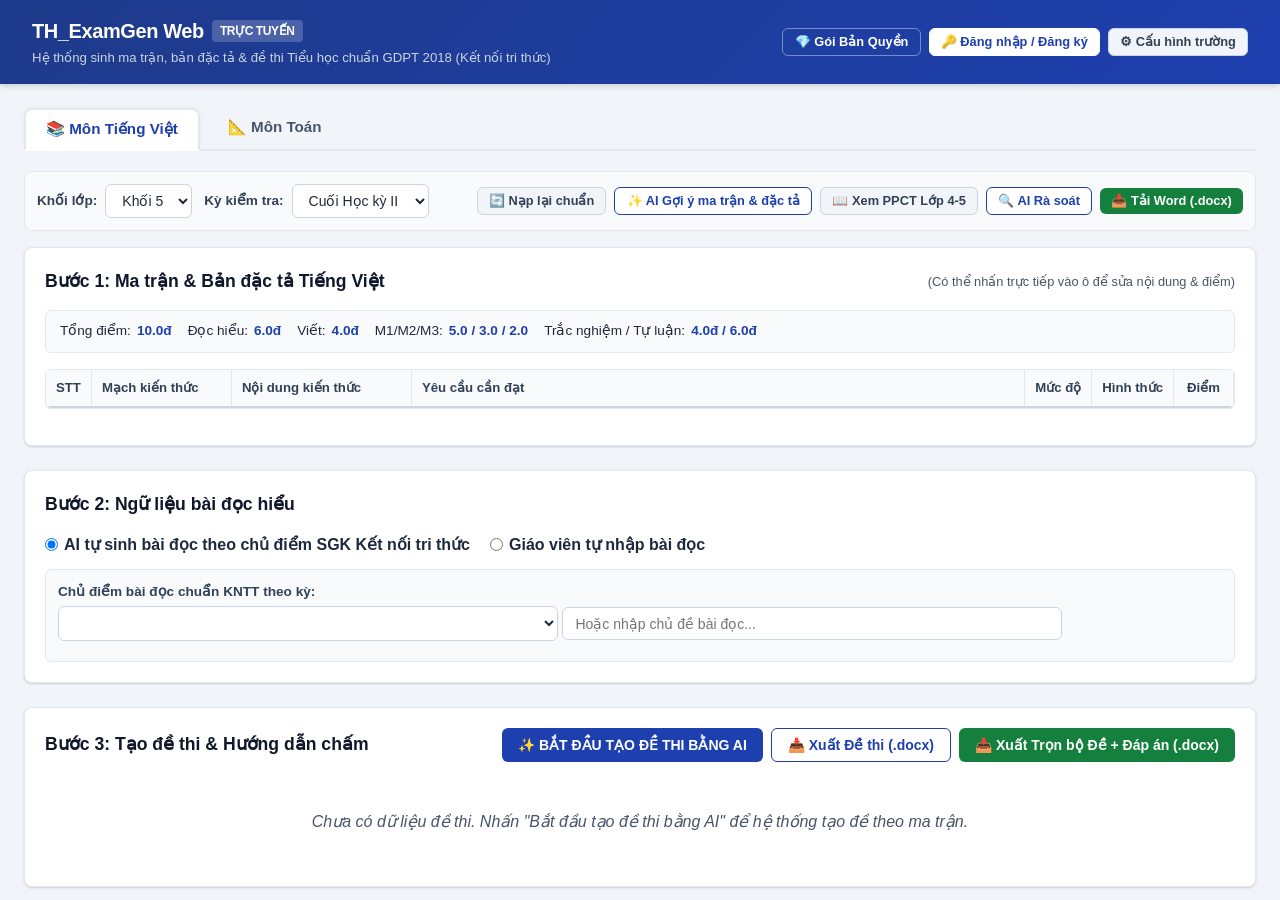
==== src/TH_ExamGen.WebAPI/wwwroot/index.html @ 0f5991da "fix: Close ppctModal tag to fix authModal display and add Gemini model fallback" ====
<!DOCTYPE html>
<html lang="vi">
<head>
    <meta charset="UTF-8">
    <meta name="viewport" content="width=device-width, initial-scale=1.0">
    <title>TH_ExamGen Web - Hệ Thống Soạn Ma Trận & Đề Thi Tiểu Học GDPT 2018</title>
    <link rel="stylesheet" href="style.css?v=2.3">
</head>
<body>

    <!-- Header -->
    <header class="app-header">
        <div class="header-inner">
            <div class="logo-area">
                <h1>
                    <span>TH_ExamGen Web</span>
                    <span class="logo-badge">Trực Tuyến</span>
                </h1>
                <div class="subtitle">Hệ thống sinh ma trận, bản đặc tả & đề thi Tiểu học chuẩn GDPT 2018 (Kết nối tri thức)</div>
            </div>
            <div class="header-actions" id="userHeaderActions">
                <!-- Trạng thái Chưa đăng nhập -->
                <div id="guestUserSection" style="display: flex; gap: 8px; align-items: center;">
                    <button class="btn btn-outline-light btn-sm" onclick="openPricingModal()">💎 Gói Bản Quyền</button>
                    <button class="btn btn-primary-light btn-sm" onclick="openAuthModal('login')" style="font-weight: 600;">🔑 Đăng nhập / Đăng ký</button>
                    <button class="btn btn-secondary btn-sm" onclick="openSettingsModal()">⚙ Cấu hình trường</button>
                </div>
                <!-- Trạng thái Đã đăng nhập -->
                <div id="loggedInUserSection" style="display: none; gap: 8px; align-items: center;">
                    <div class="user-quota-badge" onclick="openPricingModal()" title="Nhấn để xem chi tiết hạn mức / nạp thêm" style="cursor: pointer; background: rgba(255,255,255,0.18); border: 1px solid rgba(255,255,255,0.35); border-radius: 6px; padding: 4px 10px; font-size: 0.8rem; color: #fff; display: flex; align-items: center; gap: 6px;">
                        <span id="headerUserPhone" style="font-weight: 600;">09...</span>
                        <span id="headerUserTier" class="badge" style="background: #f59e0b; color: #fff; font-size: 0.7rem; padding: 1px 6px; border-radius: 4px;">Gói Thử</span>
                        <span>Còn: <strong id="headerUserQuota" style="color: #67e8f9;">3 đề</strong></span>
                        <span style="opacity: 0.85;">(Hôm nay: <strong id="headerUserDaily">0/5</strong>)</span>
                    </div>
                    <button class="btn btn-outline-light btn-sm" onclick="openMyExamsModal()" title="Xem lại các đề đã sinh mà không tốn lượt">📂 Kho đề của tôi</button>
                    <button class="btn btn-success btn-sm" onclick="openPricingModal()" title="Nâng cấp gói bản quyền hoặc nạp mã">💎 Nạp Key</button>
                    <button class="btn btn-secondary btn-sm" onclick="openSettingsModal()" title="Cấu hình tên trường hiển thị trên đề thi">⚙ Trường</button>
                    <button class="btn btn-secondary btn-sm" onclick="logoutUser()" title="Đăng xuất tài khoản">🚪</button>
                </div>
            </div>
        </div>
    </header>

    <!-- Main App Container -->
    <main class="main-container">
        
        <!-- Tab Navigation -->
        <nav class="tab-nav">
            <button class="tab-btn active" id="tabVietBtn" onclick="switchTab('viet')">
                📚 Môn Tiếng Việt
            </button>
            <button class="tab-btn" id="tabMathBtn" onclick="switchTab('math')">
                📐 Môn Toán
            </button>
        </nav>

        <!-- ================= TAB TIẾNG VIỆT ================= -->
        <div id="tabViet" class="tab-content">
            <!-- Filter Bar -->
            <div class="filter-bar">
                <div class="form-group">
                    <label>Khối lớp:</label>
                    <select id="vietGradeSelect" onchange="loadVietCurriculum()">
                        <option value="4">Khối 4</option>
                        <option value="5" selected>Khối 5</option>
                    </select>
                </div>
                <div class="form-group">
                    <label>Kỳ kiểm tra:</label>
                    <select id="vietPeriodSelect" onchange="loadVietCurriculum()">
                        <option value="Giữa Học kỳ I">Giữa Học kỳ I</option>
                        <option value="Cuối Học kỳ I">Cuối Học kỳ I</option>
                        <option value="Giữa Học kỳ II">Giữa Học kỳ II</option>
                        <option value="Cuối Học kỳ II" selected>Cuối Học kỳ II</option>
                    </select>
                </div>
                <div class="form-group" style="margin-left: auto;">
                    <button class="btn btn-secondary btn-sm" onclick="loadVietCurriculum()">🔄 Nạp lại chuẩn</button>
                    <button class="btn btn-outline btn-sm" onclick="openSuggestModal('viet')">✨ AI Gợi ý ma trận &amp; đặc tả</button>
                    <button class="btn btn-secondary btn-sm" onclick="openPpctModal('viet')">📖 Xem PPCT Lớp 4-5</button>
                    <button class="btn btn-outline btn-sm" onclick="auditVietMatrix()">🔍 AI Rà soát</button>
                    <button class="btn btn-success btn-sm" onclick="exportVietMatrix()">📥 Tải Word (.docx)</button>
                </div>
            </div>

            <!-- Bước 1: Ma trận & Đặc tả -->
            <div class="card">
                <div class="card-title">
                    <span>Bước 1: Ma trận & Bản đặc tả Tiếng Việt</span>
                    <span style="font-size: 0.8rem; font-weight: normal; color: var(--gray-600);">(Có thể nhấn trực tiếp vào ô để sửa nội dung & điểm)</span>
                </div>

                <!-- Thống kê điểm số -->
                <div class="summary-bar" id="vietSummaryBar">
                    <div class="summary-item">Tổng điểm: <strong id="vTotalPoints">10.0đ</strong></div>
                    <div class="summary-item">Đọc hiểu: <strong id="vReadingPoints">6.0đ</strong></div>
                    <div class="summary-item">Viết: <strong id="vWritingPoints">4.0đ</strong></div>
                    <div class="summary-item">M1/M2/M3: <strong id="vLevelsRatio">5.0 / 3.0 / 2.0</strong></div>
                    <div class="summary-item">Trắc nghiệm / Tự luận: <strong id="vTypeRatio">4.0đ / 6.0đ</strong></div>
                </div>

                <!-- Bảng ma trận -->
                <div class="table-responsive">
                    <table class="matrix-table" id="vietMatrixTable">
                        <thead>
                            <tr>
                                <th style="width: 40px; text-align: center;">STT</th>
                                <th style="width: 140px;">Mạch kiến thức</th>
                                <th style="width: 180px;">Nội dung kiến thức</th>
                                <th>Yêu cầu cần đạt</th>
                                <th style="width: 60px; text-align: center;">Mức độ</th>
                                <th style="width: 60px; text-align: center;">Hình thức</th>
                                <th style="width: 60px; text-align: center;">Điểm</th>
                            </tr>
                        </thead>
                        <tbody id="vietMatrixBody">
                            <!-- Rows rendered via JS -->
                        </tbody>
                    </table>
                </div>
            </div>

            <!-- Bước 2: Ngữ liệu bài đọc -->
            <div class="card">
                <div class="card-title">Bước 2: Ngữ liệu bài đọc hiểu</div>
                <div style="display: flex; gap: 20px; margin-bottom: 12px;">
                    <label style="display: flex; align-items: center; gap: 6px; cursor: pointer;">
                        <input type="radio" name="vietPassageMode" value="ai" checked onchange="toggleVietPassageMode()">
                        <strong>AI tự sinh bài đọc theo chủ điểm SGK Kết nối tri thức</strong>
                    </label>
                    <label style="display: flex; align-items: center; gap: 6px; cursor: pointer;">
                        <input type="radio" name="vietPassageMode" value="custom" onchange="toggleVietPassageMode()">
                        <strong>Giáo viên tự nhập bài đọc</strong>
                    </label>
                </div>

                <!-- AI Theme Mode -->
                <div id="vietAiThemePnl" style="background: var(--gray-50); padding: 12px; border-radius: 6px; border: 1px solid var(--gray-200);">
                    <div class="field" style="margin-bottom: 0;">
                        <label>Chủ điểm bài đọc chuẩn KNTT theo kỳ:</label>
                        <select id="vietThemeSelect" onchange="onVietThemeSelected()" style="max-width: 500px; margin-bottom: 8px;"></select>
                        <input type="text" id="vietThemeCustomInput" placeholder="Hoặc nhập chủ đề bài đọc..." style="width: 100%; max-width: 500px;">
                    </div>
                </div>

                <!-- Custom Passage Mode -->
                <div id="vietCustomPassagePnl" style="display: none; background: var(--gray-50); padding: 12px; border-radius: 6px; border: 1px solid var(--gray-200);">
                    <div style="display: grid; grid-template-columns: 2fr 1fr 1fr; gap: 10px; margin-bottom: 10px;">
                        <div>
                            <label style="font-size: 0.85rem; font-weight: 600;">Tiêu đề bài đọc:</label>
                            <input type="text" id="customPassageTitle" placeholder="Ví dụ: Cây bàng quê hương">
                        </div>
                        <div>
                            <label style="font-size: 0.85rem; font-weight: 600;">Tác giả:</label>
                            <input type="text" id="customPassageAuthor" placeholder="Ví dụ: Theo Nguyễn Nhật Ánh">
                        </div>
                        <div>
                            <label style="font-size: 0.85rem; font-weight: 600;">Nguồn trích:</label>
                            <input type="text" id="customPassageSource" placeholder="Nguồn báo / sách...">
                        </div>
                    </div>
                    <div>
                        <label style="font-size: 0.85rem; font-weight: 600;">Nội dung bài đọc:</label>
                        <textarea id="customPassageContent" rows="6" placeholder="Dán nội dung đoạn văn bài đọc vào đây..."></textarea>
                    </div>
                </div>
            </div>

            <!-- Bước 3: Tạo đề thi & Xem trước -->
            <div class="card">
                <div class="card-title">
                    <span>Bước 3: Tạo đề thi & Hướng dẫn chấm</span>
                    <div class="btn-group">
                        <button class="btn btn-primary" onclick="generateVietExam()">✨ BẮT ĐẦU TẠO ĐỀ THI BẰNG AI</button>
                        <button class="btn btn-outline" id="btnExportVietExam" disabled onclick="exportVietExamOnly()">📥 Xuất Đề thi (.docx)</button>
                        <button class="btn btn-success" id="btnExportVietFull" disabled onclick="exportVietFullPackage()">📥 Xuất Trọn bộ Đề + Đáp án (.docx)</button>
                    </div>
                </div>

                <div id="vietPreviewArea">
                    <p style="color: var(--gray-600); font-style: italic; text-align: center; padding: 2rem;">Chưa có dữ liệu đề thi. Nhấn "Bắt đầu tạo đề thi bằng AI" để hệ thống tạo đề theo ma trận.</p>
                </div>
            </div>
        </div>

        <!-- ================= TAB TOÁN ================= -->
        <div id="tabMath" class="tab-content" style="display: none;">
            <!-- Filter Bar -->
            <div class="filter-bar">
                <div class="form-group">
                    <label>Khối lớp:</label>
                    <select id="mathGradeSelect" onchange="loadMathCurriculum()">
                        <option value="4">Khối 4</option>
                        <option value="5" selected>Khối 5</option>
                    </select>
                </div>
                <div class="form-group">
                    <label>Kỳ kiểm tra:</label>
                    <select id="mathPeriodSelect" onchange="loadMathCurriculum()">
                        <option value="Giữa Học kỳ I">Giữa Học kỳ I</option>
                        <option value="Cuối Học kỳ I">Cuối Học kỳ I</option>
                        <option value="Giữa Học kỳ II">Giữa Học kỳ II</option>
                        <option value="Cuối Học kỳ II" selected>Cuối Học kỳ II</option>
                    </select>
                </div>
                <div class="form-group" style="margin-left: auto;">
                    <button class="btn btn-secondary btn-sm" onclick="loadMathCurriculum()">🔄 Nạp lại chuẩn</button>
                    <button class="btn btn-outline btn-sm" onclick="openSuggestModal('math')">✨ AI Gợi ý ma trận &amp; đặc tả</button>
                    <button class="btn btn-secondary btn-sm" onclick="openPpctModal('math')">📖 Xem PPCT Lớp 4-5</button>
                    <button class="btn btn-outline btn-sm" onclick="auditMathMatrix()">🔍 AI Rà soát</button>
                    <button class="btn btn-success btn-sm" onclick="exportMathMatrix()">📥 Tải Word (.docx)</button>
                </div>
            </div>

            <!-- Bước 1: Ma trận Toán -->
            <div class="card">
                <div class="card-title">
                    <span>Bước 1: Ma trận & Bản đặc tả môn Toán</span>
                    <span style="font-size: 0.8rem; font-weight: normal; color: var(--gray-600);">(Có thể sửa trực tiếp trên bảng)</span>
                </div>

                <div class="summary-bar" id="mathSummaryBar">
                    <div class="summary-item">Tổng điểm: <strong id="mTotalPoints">10.0đ</strong></div>
                    <div class="summary-item">M1/M2/M3: <strong id="mLevelsRatio">5.0 / 3.0 / 2.0</strong></div>
                    <div class="summary-item">Trắc nghiệm / Tự luận: <strong id="mTypeRatio">6.0đ / 4.0đ</strong></div>
                </div>

                <div class="table-responsive">
                    <table class="matrix-table" id="mathMatrixTable">
                        <thead>
                            <tr>
                                <th style="width: 40px; text-align: center;">STT</th>
                                <th style="width: 150px;">Chủ đề</th>
                                <th style="width: 200px;">Nội dung kiến thức</th>
                                <th>Yêu cầu cần đạt</th>
                                <th style="width: 60px; text-align: center;">Mức độ</th>
                                <th style="width: 60px; text-align: center;">Hình thức</th>
                                <th style="width: 60px; text-align: center;">Điểm</th>
                                <th style="width: 70px; text-align: center;">Hình vẽ</th>
                            </tr>
                        </thead>
                        <tbody id="mathMatrixBody">
                            <!-- Rows rendered via JS -->
                        </tbody>
                    </table>
                </div>
            </div>

            <!-- Bước 2 & 3: Tạo đề thi Toán -->
            <div class="card">
                <div class="card-title">
                    <span>Bước 2 & 3: Tạo đề thi môn Toán & Hướng dẫn chấm</span>
                    <div class="btn-group">
                        <button class="btn btn-primary" onclick="generateMathExam()">✨ BẮT ĐẦU TẠO ĐỀ THI TOÁN BẰNG AI</button>
                        <button class="btn btn-outline" id="btnExportMathExam" disabled onclick="exportMathExamOnly()">📥 Xuất Đề thi (.docx)</button>
                        <button class="btn btn-success" id="btnExportMathFull" disabled onclick="exportMathFullPackage()">📥 Xuất Trọn bộ Đề + Đáp án (.docx)</button>
                    </div>
                </div>

                <div id="mathPreviewArea">
                    <p style="color: var(--gray-600); font-style: italic; text-align: center; padding: 2rem;">Chưa có dữ liệu đề thi. Nhấn "Bắt đầu tạo đề thi Toán bằng AI" để tạo câu hỏi và đáp án chi tiết.</p>
                </div>
            </div>
        </div>

    </main>

    <!-- Modal Cấu hình -->
    <div class="modal" id="settingsModal">
        <div class="modal-content">
            <div class="modal-header">
                <h3 style="font-size: 1.15rem; font-weight: 700;">Cấu hình hệ thống & Khóa AI</h3>
                <button class="modal-close" onclick="closeSettingsModal()">&times;</button>
            </div>
            <div>
                <div class="field">
                    <label>Ủy ban Nhân dân / Phòng GD&ĐT:</label>
                    <input type="text" id="cfgUbnd" placeholder="ỦY BAN NHÂN DÂN XÃ MƯỜNG LA">
                </div>
                <div class="field">
                    <label>Tên trường:</label>
                    <input type="text" id="cfgTruong" placeholder="TRƯỜNG TIỂU HỌC ÍT ONG">
                </div>
                <div class="field">
                    <label>Năm học:</label>
                    <input type="text" id="cfgNamHoc" placeholder="2025 - 2026">
                </div>
                <div class="field">
                    <label>Nhà cung cấp AI:</label>
                    <select id="cfgAiProvider">
                        <option value="Gemini">Google Gemini</option>
                        <option value="DeepSeek">DeepSeek AI</option>
                    </select>
                </div>
                <div class="field" id="cfgGeminiModelField">
                    <label>Phiên bản Model Gemini:</label>
                    <select id="cfgGeminiModel">
                        <option value="gemini-2.5-flash" selected>gemini-2.5-flash (Google AI Mới nhất - Cực nhanh &amp; chính xác)</option>
                        <option value="gemini-1.5-flash">gemini-1.5-flash (Chuẩn ổn định cao)</option>
                        <option value="gemini-1.5-pro">gemini-1.5-pro</option>
                    </select>
                </div>
                <div class="field">
                    <label>Gemini API Key:</label>
                    <input type="password" id="cfgGeminiKey" placeholder="Để trống nếu máy chủ Render đã cấu hình">
                    <div class="field-hint">Khóa API sẽ được dùng để gọi AI sinh ma trận và đề thi.</div>
                </div>
                <div class="field">
                    <label>DeepSeek API Key (Tùy chọn):</label>
                    <input type="password" id="cfgDeepSeekKey" placeholder="sk-...">
                </div>
                <div style="text-align: right; margin-top: 1.5rem; display: flex; justify-content: flex-end; gap: 8px;">
                    <button class="btn btn-secondary" onclick="closeSettingsModal()">Hủy</button>
                    <button class="btn btn-primary" onclick="saveSettings()">Lưu Cấu Hình</button>
                </div>
            </div>
        </div>
    </div>

    <!-- Modal Gợi ý Ma trận & Bản đặc tả theo PPCT -->
    <div class="modal" id="suggestModal">
        <div class="modal-content" style="max-width: 780px;">
            <div class="modal-header">
                <h3 id="suggestModalTitle" style="font-size: 1.15rem; font-weight: 700;">AI Gợi ý Ma trận &amp; Bản đặc tả</h3>
                <button class="modal-close" onclick="closeSuggestModal()">&times;</button>
            </div>
            <div>
                <div style="background: #eff6ff; border: 1px solid #bfdbfe; padding: 10px 12px; border-radius: 6px; margin-bottom: 14px; font-size: 0.85rem; color: #1e40af;">
                    💡 Hệ thống tự động đối chiếu với <strong>Phân phối chương trình (PPCT) Chuẩn GDPT 2018 (SGK Kết nối tri thức)</strong>. AI sẽ chỉ lập ma trận và bản đặc tả bám sát đúng khối lớp và kỳ kiểm tra hiện tại.
                </div>

                <div style="margin-bottom: 12px; display: flex; flex-direction: column; gap: 8px;">
                    <label style="display: flex; align-items: center; gap: 8px; cursor: pointer; padding: 6px 10px; border-radius: 6px; background: #f8fafc; border: 1px solid #e2e8f0;">
                        <input type="radio" name="suggestMode" id="suggestMode1" value="mode1" checked onchange="onSuggestModeChange()">
                        <div>
                            <strong style="color: #0f172a;">Cách 1: Tích chọn chủ đề từ SGK Kết nối tri thức (Khuyên dùng)</strong>
                            <div style="font-size: 0.78rem; color: #64748b;">Thầy/cô chủ động tích chọn các bài học / chủ điểm trọng tâm từ danh mục PPCT đã học.</div>
                        </div>
                    </label>
                    <label style="display: flex; align-items: center; gap: 8px; cursor: pointer; padding: 6px 10px; border-radius: 6px; background: #f8fafc; border: 1px solid #e2e8f0;">
                        <input type="radio" name="suggestMode" id="suggestMode2" value="mode2" onchange="onSuggestModeChange()">
                        <div>
                            <strong style="color: #0f172a;">Cách 2: Để AI tự chọn chủ đề theo SGK Kết nối tri thức</strong>
                            <div style="font-size: 0.78rem; color: #64748b;">AI tự phân bổ đều các mạch kiến thức bám sát PPCT của kỳ mà không cần tích chọn thủ công.</div>
                        </div>
                    </label>
                    <label style="display: flex; align-items: center; gap: 8px; cursor: pointer; padding: 6px 10px; border-radius: 6px; background: #f8fafc; border: 1px solid #e2e8f0;">
                        <input type="radio" name="suggestMode" id="suggestMode3" value="mode3" onchange="onSuggestModeChange()">
                        <div>
                            <strong style="color: #0f172a;">Cách 3: Thầy/cô tự nhập định hướng kiểm tra / yêu cầu riêng</strong>
                            <div style="font-size: 0.78rem; color: #64748b;">Tự do nhập yêu cầu chi tiết (ví dụ: ưu tiên bài học, dạng toán, ngữ liệu đọc hiểu theo ý muốn).</div>
                        </div>
                    </label>
                </div>

                <!-- Panel Cách 1: Tích chọn chủ đề -->
                <div id="suggestContainerMode1" style="border: 1px solid var(--gray-300); border-radius: 6px; padding: 10px; margin-bottom: 12px; background: #fafafa;">
                    <div style="display: flex; align-items: center; justify-content: space-between; margin-bottom: 8px; flex-wrap: wrap; gap: 6px;">
                        <div style="display: flex; gap: 6px;">
                            <button type="button" class="btn btn-secondary btn-sm" onclick="selectAllSuggestTopics()">✓ Chọn tất cả</button>
                            <button type="button" class="btn btn-secondary btn-sm" onclick="deselectAllSuggestTopics()">✖ Bỏ chọn</button>
                            <button type="button" class="btn btn-secondary btn-sm" onclick="defaultSuggestTopics()">⚡ Mặc định</button>
                        </div>
                        <span id="suggestTopicCounter" style="font-size: 0.825rem; font-weight: 600; color: #0e7490;">Đang nạp dữ liệu...</span>
                    </div>
                    <div id="suggestTopicsList" style="max-height: 240px; overflow-y: auto; padding-right: 4px;"></div>
                </div>

                <!-- Panel Cách 2: AI tự động -->
                <div id="suggestContainerMode2" style="display: none; background: #f0fdf4; border: 1px solid #bbf7d0; border-radius: 6px; padding: 12px; margin-bottom: 12px; font-size: 0.85rem; color: #166534;">
                    <span id="suggestAutoDesc"></span>
                </div>

                <!-- Panel Cách 3: Nhập yêu cầu riêng -->
                <div id="suggestContainerMode3" style="display: none; margin-bottom: 12px;">
                    <label style="font-size: 0.85rem; font-weight: 600; display: block; margin-bottom: 4px;">Định hướng kiểm tra / Yêu cầu riêng của thầy/cô:</label>
                    <textarea id="suggestCustomTextarea" rows="4" style="width: 100%; border: 1px solid var(--gray-300); border-radius: 6px; padding: 8px; font-size: 0.85rem;" placeholder="Nhập định hướng kiểm tra..."></textarea>
                    <div style="font-size: 0.78rem; color: var(--gray-600); margin-top: 4px;">
                        💡 Lưu ý: AI sẽ kiểm tra tính hợp lệ về phân phối chương trình của khối lớp và kỳ kiểm tra hiện tại.
                    </div>
                </div>

                <div style="text-align: right; margin-top: 1.5rem; display: flex; justify-content: flex-end; gap: 8px;">
                    <button class="btn btn-secondary" onclick="closeSuggestModal()">Hủy</button>
                    <button class="btn btn-primary" onclick="submitSuggestMatrix()">✨ Bắt Đầu Lập Ma Trận &amp; Bản Đặc Tả</button>
                </div>
            </div>
        </div>
    </div>

    <!-- Modal Xem Phân phối chương trình (PPCT) -->
    <div class="modal" id="ppctModal">
        <div class="modal-content" style="max-width: 900px;">
            <div class="modal-header">
                <h3 id="ppctModalTitle" style="font-size: 1.15rem; font-weight: 700;">Phân phối chương trình (PPCT) GDPT 2018</h3>
                <button class="modal-close" onclick="closePpctModal()">&times;</button>
            </div>
            <div>
                <div style="margin-bottom: 10px; font-size: 0.85rem; color: var(--gray-600);">
                    Danh mục bài học và yêu cầu cần đạt theo từng tuần (SGK Kết nối tri thức với cuộc sống).
                </div>
                <div class="table-responsive" style="max-height: 450px; overflow-y: auto;">
                    <table class="matrix-table" id="ppctTable">
                        <thead>
                            <tr>
                                <th style="width: 70px; text-align: center;">Tuần</th>
                                <th style="width: 140px;">Mạch kiến thức</th>
                                <th style="width: 180px;">Tên bài học / Chủ đề</th>
                                <th>Nội dung &amp; Yêu cầu cần đạt</th>
                            </tr>
                        </thead>
                        <tbody id="ppctTableBody"></tbody>
                    </table>
                </div>
                <div style="text-align: right; margin-top: 1rem;">
                    <button class="btn btn-secondary" onclick="closePpctModal()">Đóng</button>
                </div>
            </div>
        </div>
    </div>

    <!-- ================= MODAL TÀI KHOẢN GIÁO VIÊN ================= -->
    <div class="modal" id="authModal">
        <div class="modal-content" style="max-width: 440px;">
            <div class="modal-header">
                <h3 style="font-size: 1.15rem; font-weight: 700;">Tài Khoản Giáo Viên</h3>
                <button class="modal-close" onclick="closeAuthModal()">&times;</button>
            </div>
            
            <div class="auth-nav">
                <button class="auth-nav-btn active" id="authTabLoginBtn" onclick="switchAuthTab('login')">🔑 Đăng Nhập</button>
                <button class="auth-nav-btn" id="authTabRegBtn" onclick="switchAuthTab('register')">🎉 Đăng Ký (Nhận 3 Đề)</button>
            </div>

            <!-- Form Đăng Nhập -->
            <div id="authLoginForm">
                <div class="field">
                    <label>Số điện thoại:</label>
                    <input type="tel" id="loginPhone" placeholder="Ví dụ: 0912345678" style="padding: 8px 10px; border: 1px solid var(--gray-300); border-radius: 6px;">
                </div>
                <div class="field">
                    <label>Mật khẩu:</label>
                    <input type="password" id="loginPassword" placeholder="Nhập mật khẩu" style="padding: 8px 10px; border: 1px solid var(--gray-300); border-radius: 6px;">
                </div>
                <div style="margin-top: 1rem;">
                    <button class="btn btn-primary" style="width: 100%; justify-content: center; padding: 10px;" onclick="submitLogin()">🔑 Đăng Nhập Ngay</button>
                </div>
                <div style="text-align: center; margin-top: 12px; font-size: 0.85rem; color: var(--gray-600);">
                    Chưa có tài khoản? <a href="javascript:void(0)" onclick="switchAuthTab('register')" style="color: var(--primary); font-weight: 600;">Đăng ký nhận 3 đề miễn phí</a>
                </div>
            </div>

            <!-- Form Đăng Ký -->
            <div id="authRegisterForm" style="display: none;">
                <div class="field">
                    <label>Họ và tên thầy/cô:</label>
                    <input type="text" id="regFullName" placeholder="Ví dụ: Thầy/Cô Nguyễn Văn A" style="padding: 8px 10px; border: 1px solid var(--gray-300); border-radius: 6px;">
                </div>
                <div class="field">
                    <label>Trường Tiểu học công tác:</label>
                    <input type="text" id="regSchool" placeholder="Ví dụ: TH Chu Văn An" style="padding: 8px 10px; border: 1px solid var(--gray-300); border-radius: 6px;">
                </div>
                <div class="field">
                    <label>Số điện thoại (dùng đăng nhập):</label>
                    <input type="tel" id="regPhone" placeholder="Ví dụ: 0912345678" style="padding: 8px 10px; border: 1px solid var(--gray-300); border-radius: 6px;">
                </div>
                <div class="field">
                    <label>Mật khẩu (từ 6 ký tự):</label>
                    <input type="password" id="regPassword" placeholder="Tạo mật khẩu" style="padding: 8px 10px; border: 1px solid var(--gray-300); border-radius: 6px;">
                </div>
                <div style="background: #f0fdf4; border: 1px solid #bbf7d0; border-radius: 6px; padding: 8px 10px; font-size: 0.8rem; color: #166534; margin-bottom: 12px;">
                    🎁 <strong>Ưu đãi:</strong> Đăng ký nhận ngay 3 đề thi trọn bộ miễn phí. Mỗi thiết bị áp dụng tối đa cho 2 tài khoản.
                </div>
                <div>
                    <button class="btn btn-success" style="width: 100%; justify-content: center; padding: 10px;" onclick="submitRegister()">🎉 Đăng Ký &amp; Nhận 3 Đề Dùng Thử</button>
                </div>
            </div>
        </div>
    </div>

    <!-- ================= MODAL BẢN QUYỀN & BẢNG GIÁ ================= -->
    <div class="modal" id="pricingModal">
        <div class="modal-content" style="max-width: 820px;">
            <div class="modal-header">
                <h3 style="font-size: 1.15rem; font-weight: 700; color: var(--primary);">💎 Quản Lý Bản Quyền &amp; Nâng Cấp Gói</h3>
                <button class="modal-close" onclick="closePricingModal()">&times;</button>
            </div>

            <!-- Banner trạng thái hiện tại -->
            <div id="pricingUserStatusBanner" style="background: #eff6ff; border: 1px solid #bfdbfe; border-radius: 6px; padding: 10px 14px; margin-bottom: 1rem; font-size: 0.875rem;">
                <!-- Rendered dynamically -->
            </div>

            <!-- Ô Nạp Mã Kích Hoạt -->
            <div style="background: #ffffff; border: 1px solid var(--gray-300); border-radius: 8px; padding: 14px; margin-bottom: 1.25rem;">
                <label style="font-size: 0.875rem; font-weight: 700; color: var(--gray-800); display: block; margin-bottom: 6px;">
                    🔑 Thầy/Cô đã có Mã Kích Hoạt? Nhập mã tại đây để kích hoạt tức thì:
                </label>
                <div style="display: flex; gap: 8px;">
                    <input type="text" id="licenseKeyInput" placeholder="Ví dụ: THEX-2026-NAM-XXXX-YYYY" style="flex: 1; padding: 8px 12px; border: 1px solid var(--gray-300); border-radius: 6px; font-family: monospace; font-size: 0.95rem; text-transform: uppercase;">
                    <button class="btn btn-primary" onclick="submitActivateKey()">⚡ Kích Hoạt Ngay</button>
                </div>
            </div>

            <!-- Bảng giá 3 gói -->
            <div style="margin-bottom: 1.25rem;">
                <h4 style="font-size: 0.95rem; font-weight: 700; color: var(--gray-700); margin-bottom: 6px;">Bảng giá các gói bản quyền TH_ExamGen:</h4>
                <div class="pricing-grid">
                    <!-- Gói Học Kỳ -->
                    <div class="pricing-card">
                        <div>
                            <div class="pricing-title">Gói Học Kỳ</div>
                            <div style="font-size: 0.78rem; color: var(--gray-600); margin-bottom: 6px;">Thời hạn 5 tháng (1 kỳ học)</div>
                            <div class="pricing-price">149.000đ</div>
                            <ul class="pricing-features">
                                <li><strong>35 đề thi trọn bộ</strong></li>
                                <li>Tối đa 5 đề/ngày</li>
                                <li>Đầy đủ Ma trận, Bản đặc tả &amp; Hướng dẫn chấm</li>
                                <li>Kho lưu trữ đề cũ vĩnh viễn</li>
                                <li>Tải file Word (.docx) không giới hạn</li>
                            </ul>
                        </div>
                    </div>

                    <!-- Gói Cả Năm (Bán chạy nhất) -->
                    <div class="pricing-card popular">
                        <div class="popular-badge">Khuyên Dùng</div>
                        <div>
                            <div class="pricing-title" style="color: var(--primary);">Gói Cả Năm</div>
                            <div style="font-size: 0.78rem; color: var(--gray-600); margin-bottom: 6px;">Thời hạn 12 tháng (Trọn năm học)</div>
                            <div class="pricing-price" style="color: #ea580c;">249.000đ</div>
                            <ul class="pricing-features">
                                <li><strong>90 đề thi trọn bộ</strong></li>
                                <li>Tối đa 8 đề/ngày</li>
                                <li>Đủ cả 4 đợt kiểm tra định kỳ (Giữa kỳ + Cuối kỳ)</li>
                                <li>Ưu tiên tốc độ xử lý AI</li>
                                <li>Hỗ trợ kỹ thuật 1-1 qua Zalo</li>
                            </ul>
                        </div>
                    </div>

                    <!-- Gói Tổ Chuyên Môn / Trường -->
                    <div class="pricing-card">
                        <div>
                            <div class="pricing-title">Gói Trường / Tổ Chuyên Môn</div>
                            <div style="font-size: 0.78rem; color: var(--gray-600); margin-bottom: 6px;">12 tháng - Dành cho nhóm GV</div>
                            <div class="pricing-price">699.000đ</div>
                            <ul class="pricing-features">
                                <li><strong>300 đề thi</strong> (Combo 5 mã kích hoạt)</li>
                                <li>Mỗi giáo viên dùng 1 mã độc lập (60 đề/mã)</li>
                                <li>Không lo bị đá văng phiên nhau</li>
                                <li>Tổ trưởng tự phát mã cho đồng nghiệp</li>
                            </ul>
                        </div>
                    </div>
                </div>
            </div>

            <!-- Box Chuyển khoản VietQR & Zalo Admin -->
            <div style="background: #f8fafc; border: 1px solid var(--gray-300); border-radius: 8px; padding: 14px; display: flex; flex-wrap: wrap; gap: 16px; align-items: center;">
                <div style="flex: 1; min-width: 260px;">
                    <div style="font-weight: 700; font-size: 0.9rem; color: var(--gray-800); margin-bottom: 6px;">
                        📲 Hướng dẫn Mua Bản Quyền &amp; Kích Hoạt Nhanh:
                    </div>
                    <div style="font-size: 0.825rem; color: var(--gray-700); line-height: 1.6;">
                        1. Quét mã QR hoặc chuyển khoản theo số tài khoản bên cạnh.<br>
                        2. Nội dung chuyển khoản: <strong style="color: var(--primary); background: #e0f2fe; padding: 2px 6px; border-radius: 4px;">THEX [Số điện thoại của bạn]</strong><br>
                        3. Bấm nút Zalo bên dưới để nhắn Admin gửi Mã kích hoạt ngay trong 2-5 phút!
                    </div>
                    <div style="margin-top: 10px; display: flex; gap: 8px;">
                        <a href="https://zalo.me/0326439774" target="_blank" class="btn btn-primary btn-sm" style="background: #0284c7; border-color: #0284c7; text-decoration: none;">
                            💬 Nhắn Zalo Admin Cấp Key Nhanh (0326.439.774)
                        </a>
                    </div>
                </div>
                <div style="text-align: center; background: #ffffff; padding: 8px; border-radius: 8px; border: 1px solid var(--gray-200);">
                    <img src="https://img.vietqr.io/image/MB-0326439774-compact2.png?amount=249000&addInfo=THEX%20BAN%20QUYEN&accountName=TONG%20MINH%20KHANH" alt="VietQR Thanh Toán" style="width: 140px; height: 140px; display: block; border-radius: 4px;">
                    <div style="font-size: 0.725rem; color: var(--gray-600); margin-top: 4px;">Quét VietQR chuyển khoản</div>
                </div>
            </div>

            <div style="text-align: right; margin-top: 1rem;">
                <button class="btn btn-secondary" onclick="closePricingModal()">Đóng</button>
            </div>
        </div>
    </div>

    <!-- ================= MODAL KHO ĐỀ ĐÃ TẠO ================= -->
    <div class="modal" id="myExamsModal">
        <div class="modal-content" style="max-width: 960px;">
            <div class="modal-header">
                <h3 style="font-size: 1.15rem; font-weight: 700; color: var(--primary);">📂 Kho Đề Đã Tạo Của Tôi (Xem lại &amp; Tải Word miễn phí)</h3>
                <button class="modal-close" onclick="closeMyExamsModal()">&times;</button>
            </div>
            
            <div style="background: #f0fdf4; border: 1px solid #bbf7d0; border-radius: 6px; padding: 8px 12px; margin-bottom: 12px; font-size: 0.85rem; color: #166534;">
                💡 <strong>Tiết kiệm lượt tạo đề:</strong> Mọi đề thi đã tạo thành công đều được lưu tự động tại đây. Thầy/Cô có thể bấm <strong>"Xem lại"</strong> để nạp lại vào bảng xem trước hoặc bấm <strong>"Tải Word"</strong> bất cứ lúc nào mà không tốn thêm lượt sinh đề mới.
            </div>

            <div class="table-responsive" style="max-height: 480px; overflow-y: auto;">
                <table class="matrix-table" id="myExamsTable">
                    <thead>
                        <tr>
                            <th style="width: 130px; text-align: center;">Thời gian</th>
                            <th style="width: 90px; text-align: center;">Môn</th>
                            <th style="width: 60px; text-align: center;">Khối</th>
                            <th style="width: 130px;">Kỳ kiểm tra</th>
                            <th>Tiêu đề đề thi</th>
                            <th style="width: 220px; text-align: center;">Thao tác</th>
                        </tr>
                    </thead>
                    <tbody id="myExamsTableBody">
                        <!-- Rendered by JS -->
                    </tbody>
                </table>
            </div>

            <div style="text-align: right; margin-top: 1rem;">
                <button class="btn btn-secondary" onclick="closeMyExamsModal()">Đóng</button>
            </div>
        </div>
    </div>

    <!-- Loading Overlay -->
    <div class="loading-overlay" id="loadingOverlay">
        <div class="loading-spinner"></div>
        <div id="loadingText" style="font-size: 1rem; font-weight: 600;">Đang xử lý, vui lòng chờ...</div>
    </div>

    <script src="app.js?v=2.3"></script>
</body>
</html>
---- src/TH_ExamGen.WebAPI/wwwroot/style.css ----
:root {
    --primary: #1e40af;
    --primary-hover: #1d4ed8;
    --primary-light: #eff6ff;
    --secondary: #0f766e;
    --success: #15803d;
    --success-hover: #166534;
    --warning: #b45309;
    --danger: #b91c1c;
    --gray-50: #f8fafc;
    --gray-100: #f1f5f9;
    --gray-200: #e2e8f0;
    --gray-300: #cbd5e1;
    --gray-600: #475569;
    --gray-700: #334155;
    --gray-800: #1e293b;
    --gray-900: #0f172a;
    --font: -apple-system, BlinkMacSystemFont, "Segoe UI", Roboto, "Helvetica Neue", Arial, sans-serif;
    --radius: 8px;
    --shadow: 0 1px 3px rgba(0,0,0,0.1), 0 1px 2px rgba(0,0,0,0.06);
    --shadow-md: 0 4px 6px -1px rgba(0,0,0,0.1), 0 2px 4px -1px rgba(0,0,0,0.06);
    --shadow-lg: 0 10px 15px -3px rgba(0,0,0,0.1), 0 4px 6px -2px rgba(0,0,0,0.05);
}

* {
    box-sizing: border-box;
    margin: 0;
    padding: 0;
}

body {
    font-family: var(--font);
    background-color: #f1f5f9;
    color: var(--gray-800);
    line-height: 1.5;
    min-height: 100vh;
}

/* Header */
.app-header {
    background: linear-gradient(135deg, #1e3a8a 0%, #1e40af 100%);
    color: white;
    padding: 1rem 2rem;
    box-shadow: var(--shadow-md);
    position: sticky;
    top: 0;
    z-index: 100;
}

.header-inner {
    max-width: 1400px;
    margin: 0 auto;
    display: flex;
    justify-content: space-between;
    align-items: center;
}

.logo-area h1 {
    font-size: 1.25rem;
    font-weight: 700;
    letter-spacing: -0.02em;
    display: flex;
    align-items: center;
    gap: 8px;
}

.logo-badge {
    background: rgba(255, 255, 255, 0.2);
    padding: 2px 8px;
    border-radius: 4px;
    font-size: 0.75rem;
    font-weight: 600;
    text-transform: uppercase;
}

.subtitle {
    font-size: 0.825rem;
    color: #cbd5e1;
    margin-top: 2px;
}

.header-actions {
    display: flex;
    gap: 10px;
}

/* Container */
.main-container {
    max-width: 1400px;
    margin: 1.5rem auto;
    padding: 0 1.5rem;
}

/* Tabs */
.tab-nav {
    display: flex;
    gap: 8px;
    margin-bottom: 1.25rem;
    border-bottom: 2px solid var(--gray-200);
    padding-bottom: 2px;
}

.tab-btn {
    padding: 0.65rem 1.25rem;
    background: transparent;
    border: none;
    font-size: 0.95rem;
    font-weight: 600;
    color: var(--gray-600);
    cursor: pointer;
    border-radius: var(--radius) var(--radius) 0 0;
    transition: all 0.15s ease;
    display: flex;
    align-items: center;
    gap: 6px;
}

.tab-btn:hover {
    color: var(--primary);
    background: var(--gray-100);
}

.tab-btn.active {
    color: var(--primary);
    background: white;
    box-shadow: 0 -2px 5px rgba(0,0,0,0.03);
    border: 2px solid var(--gray-200);
    border-bottom: 2px solid white;
    margin-bottom: -4px;
}

/* Card */
.card {
    background: white;
    border-radius: var(--radius);
    box-shadow: var(--shadow);
    border: 1px solid var(--gray-200);
    padding: 1.25rem;
    margin-bottom: 1.5rem;
}

.card-title {
    font-size: 1.1rem;
    font-weight: 700;
    color: var(--gray-900);
    margin-bottom: 1rem;
    display: flex;
    align-items: center;
    justify-content: space-between;
}

/* Filter bar */
.filter-bar {
    display: flex;
    flex-wrap: wrap;
    align-items: center;
    gap: 12px;
    padding: 0.75rem;
    background: var(--gray-50);
    border-radius: var(--radius);
    border: 1px solid var(--gray-200);
    margin-bottom: 1rem;
}

.form-group {
    display: flex;
    align-items: center;
    gap: 8px;
}

.form-group label {
    font-size: 0.85rem;
    font-weight: 600;
    color: var(--gray-700);
    white-space: nowrap;
}

select, input[type="text"], input[type="password"], textarea {
    padding: 0.45rem 0.75rem;
    border: 1px solid var(--gray-300);
    border-radius: 6px;
    font-size: 0.875rem;
    color: var(--gray-800);
    outline: none;
    transition: border 0.15s;
    background: white;
}

select:focus, input:focus, textarea:focus {
    border-color: var(--primary);
    box-shadow: 0 0 0 2px rgba(30, 64, 175, 0.15);
}

/* Buttons */
.btn {
    display: inline-flex;
    align-items: center;
    justify-content: center;
    gap: 6px;
    padding: 0.5rem 1rem;
    border-radius: 6px;
    font-size: 0.875rem;
    font-weight: 600;
    cursor: pointer;
    border: none;
    transition: all 0.15s;
    text-decoration: none;
}

.btn-sm {
    padding: 0.35rem 0.7rem;
    font-size: 0.8rem;
}

.btn-lg {
    padding: 0.75rem 1.5rem;
    font-size: 1rem;
}

.btn-primary {
    background: var(--primary);
    color: white;
}
.btn-primary:hover {
    background: var(--primary-hover);
}

.btn-success {
    background: var(--success);
    color: white;
}
.btn-success:hover {
    background: var(--success-hover);
}

.btn-secondary {
    background: var(--gray-100);
    color: var(--gray-700);
    border: 1px solid var(--gray-300);
}
.btn-secondary:hover {
    background: var(--gray-200);
}

.btn-outline {
    background: white;
    color: var(--primary);
    border: 1px solid var(--primary);
}
.btn-outline:hover {
    background: var(--primary-light);
}

.btn-group {
    display: flex;
    flex-wrap: wrap;
    gap: 8px;
}

/* Tables */
.table-responsive {
    overflow-x: auto;
    border-radius: 6px;
    border: 1px solid var(--gray-200);
    margin-bottom: 1rem;
}

.matrix-table {
    width: 100%;
    border-collapse: collapse;
    font-size: 0.825rem;
    text-align: left;
}

.matrix-table th {
    background: #f8fafc;
    color: var(--gray-700);
    font-weight: 600;
    padding: 8px 10px;
    border-bottom: 2px solid var(--gray-300);
    border-right: 1px solid var(--gray-200);
    white-space: nowrap;
}

.matrix-table td {
    padding: 8px 10px;
    border-bottom: 1px solid var(--gray-200);
    border-right: 1px solid var(--gray-200);
    vertical-align: top;
}

.matrix-table tr:hover {
    background-color: #f8fafc;
}

.matrix-table td[contenteditable="true"] {
    outline: none;
    background: white;
}

.matrix-table td[contenteditable="true"]:focus {
    background: #eff6ff;
    box-shadow: inset 0 0 0 1.5px var(--primary);
}

/* Badges */
.badge {
    display: inline-block;
    padding: 2px 6px;
    border-radius: 4px;
    font-size: 0.75rem;
    font-weight: 600;
    text-align: center;
}

.badge-m1 { background: #dbeafe; color: #1e40af; }
.badge-m2 { background: #fef3c7; color: #92400e; }
.badge-m3 { background: #fee2e2; color: #991b1b; }
.badge-tn { background: #e0e7ff; color: #3730a3; }
.badge-tl { background: #f3e8ff; color: #6b21a8; }

/* Summary Stats */
.summary-bar {
    display: flex;
    flex-wrap: wrap;
    gap: 16px;
    padding: 10px 14px;
    background: #f8fafc;
    border: 1px solid var(--gray-200);
    border-radius: 6px;
    font-size: 0.85rem;
    margin-bottom: 1rem;
}

.summary-item {
    display: flex;
    align-items: center;
    gap: 6px;
}

.summary-item strong {
    color: var(--primary);
}

/* Step container */
.step-section {
    border-left: 3px solid var(--primary);
    padding-left: 1rem;
    margin-bottom: 1.5rem;
}

.step-header {
    font-size: 1rem;
    font-weight: 700;
    color: var(--primary);
    margin-bottom: 0.5rem;
}

/* Passage card */
.passage-preview {
    background: #fafaf9;
    border: 1px dashed var(--gray-300);
    padding: 1rem;
    border-radius: 6px;
    margin-bottom: 1rem;
    font-size: 0.9rem;
    max-height: 250px;
    overflow-y: auto;
}

.passage-title {
    font-weight: 700;
    text-align: center;
    font-size: 1rem;
    margin-bottom: 4px;
}

.passage-author {
    font-style: italic;
    text-align: right;
    font-size: 0.8rem;
    color: var(--gray-600);
    margin-bottom: 8px;
}

/* Question list */
.question-item {
    background: #ffffff;
    border: 1px solid var(--gray-200);
    border-radius: 6px;
    padding: 12px;
    margin-bottom: 10px;
}

.question-header {
    display: flex;
    justify-content: space-between;
    font-weight: 600;
    color: var(--gray-800);
    margin-bottom: 6px;
}

.question-body {
    font-size: 0.9rem;
    margin-bottom: 8px;
}

.options-grid {
    display: grid;
    grid-template-columns: repeat(auto-fit, minmax(220px, 1fr));
    gap: 6px;
    margin-bottom: 6px;
    font-size: 0.875rem;
}

.option-cell {
    padding: 4px 8px;
    background: var(--gray-50);
    border-radius: 4px;
    border: 1px solid var(--gray-200);
}

.option-cell.correct {
    background: #dcfce7;
    border-color: #86efac;
    color: #166534;
    font-weight: 600;
}

.grading-guide {
    font-size: 0.825rem;
    color: #1e3a8a;
    background: #eff6ff;
    padding: 6px 10px;
    border-radius: 4px;
    margin-top: 6px;
}

/* Loading & Toast */
.loading-overlay {
    display: none;
    position: fixed;
    top: 0; left: 0; right: 0; bottom: 0;
    background: rgba(15, 23, 42, 0.6);
    backdrop-filter: blur(2px);
    z-index: 1000;
    align-items: center;
    justify-content: center;
    flex-direction: column;
    color: white;
}

.loading-spinner {
    width: 48px;
    height: 48px;
    border: 5px solid rgba(255, 255, 255, 0.3);
    border-top-color: #60a5fa;
    border-radius: 50%;
    animation: spin 0.8s linear infinite;
    margin-bottom: 12px;
}

@keyframes spin {
    to { transform: rotate(360deg); }
}

/* Modal */
.modal {
    display: none;
    position: fixed;
    top: 0; left: 0; right: 0; bottom: 0;
    background: rgba(0,0,0,0.5);
    z-index: 200;
    align-items: center;
    justify-content: center;
}

.modal-content {
    background: white;
    border-radius: var(--radius);
    max-width: 600px;
    width: 90%;
    padding: 1.5rem;
    box-shadow: var(--shadow-lg);
    max-height: 90vh;
    overflow-y: auto;
}

.modal-header {
    display: flex;
    justify-content: space-between;
    align-items: center;
    margin-bottom: 1rem;
    border-bottom: 1px solid var(--gray-200);
    padding-bottom: 0.5rem;
}

.modal-close {
    background: none;
    border: none;
    font-size: 1.25rem;
    cursor: pointer;
    color: var(--gray-600);
}

.field {
    margin-bottom: 1rem;
}

.field label {
    display: block;
    font-size: 0.85rem;
    font-weight: 600;
    margin-bottom: 4px;
    color: var(--gray-700);
}

.field input, .field select, .field textarea {
    width: 100%;
}

.field-hint {
    font-size: 0.75rem;
    color: var(--gray-600);
    margin-top: 2px;
}

/* User Profile & Auth Elements */
.btn-outline-light {
    background: transparent;
    border: 1px solid rgba(255, 255, 255, 0.4);
    color: #ffffff;
}
.btn-outline-light:hover {
    background: rgba(255, 255, 255, 0.15);
    border-color: #ffffff;
}

.btn-primary-light {
    background: #ffffff;
    color: var(--primary);
    border: 1px solid #ffffff;
}
.btn-primary-light:hover {
    background: #f1f5f9;
}

.user-quota-badge {
    transition: all 0.2s ease;
}
.user-quota-badge:hover {
    background: rgba(255, 255, 255, 0.25) !important;
}

/* Pricing Grid */
.pricing-grid {
    display: grid;
    grid-template-columns: repeat(auto-fit, minmax(200px, 1fr));
    gap: 12px;
    margin: 14px 0;
}

.pricing-card {
    border: 1px solid var(--gray-200);
    border-radius: 8px;
    padding: 14px;
    background: #ffffff;
    display: flex;
    flex-direction: column;
    justify-content: space-between;
    position: relative;
    box-shadow: var(--shadow);
}

.pricing-card.popular {
    border: 2px solid var(--primary);
    background: #f8faff;
}

.popular-badge {
    position: absolute;
    top: -10px;
    right: 12px;
    background: #ea580c;
    color: #ffffff;
    font-size: 0.7rem;
    font-weight: 700;
    padding: 2px 8px;
    border-radius: 9999px;
    text-transform: uppercase;
}

.pricing-title {
    font-weight: 700;
    font-size: 1rem;
    color: var(--gray-800);
    margin-bottom: 4px;
}

.pricing-price {
    font-size: 1.25rem;
    font-weight: 800;
    color: var(--primary);
    margin-bottom: 8px;
}

.pricing-features {
    font-size: 0.8rem;
    color: var(--gray-600);
    line-height: 1.6;
    margin-bottom: 12px;
    list-style: none;
    padding: 0;
}

.pricing-features li::before {
    content: "✓ ";
    color: var(--success);
    font-weight: bold;
}

/* Auth Modal Tabs */
.auth-nav {
    display: flex;
    border-bottom: 1px solid var(--gray-200);
    margin-bottom: 1rem;
}

.auth-nav-btn {
    flex: 1;
    padding: 8px 12px;
    background: none;
    border: none;
    font-size: 0.9rem;
    font-weight: 600;
    color: var(--gray-600);
    cursor: pointer;
    border-bottom: 2px solid transparent;
}

.auth-nav-btn.active {
    color: var(--primary);
    border-bottom-color: var(--primary);
}
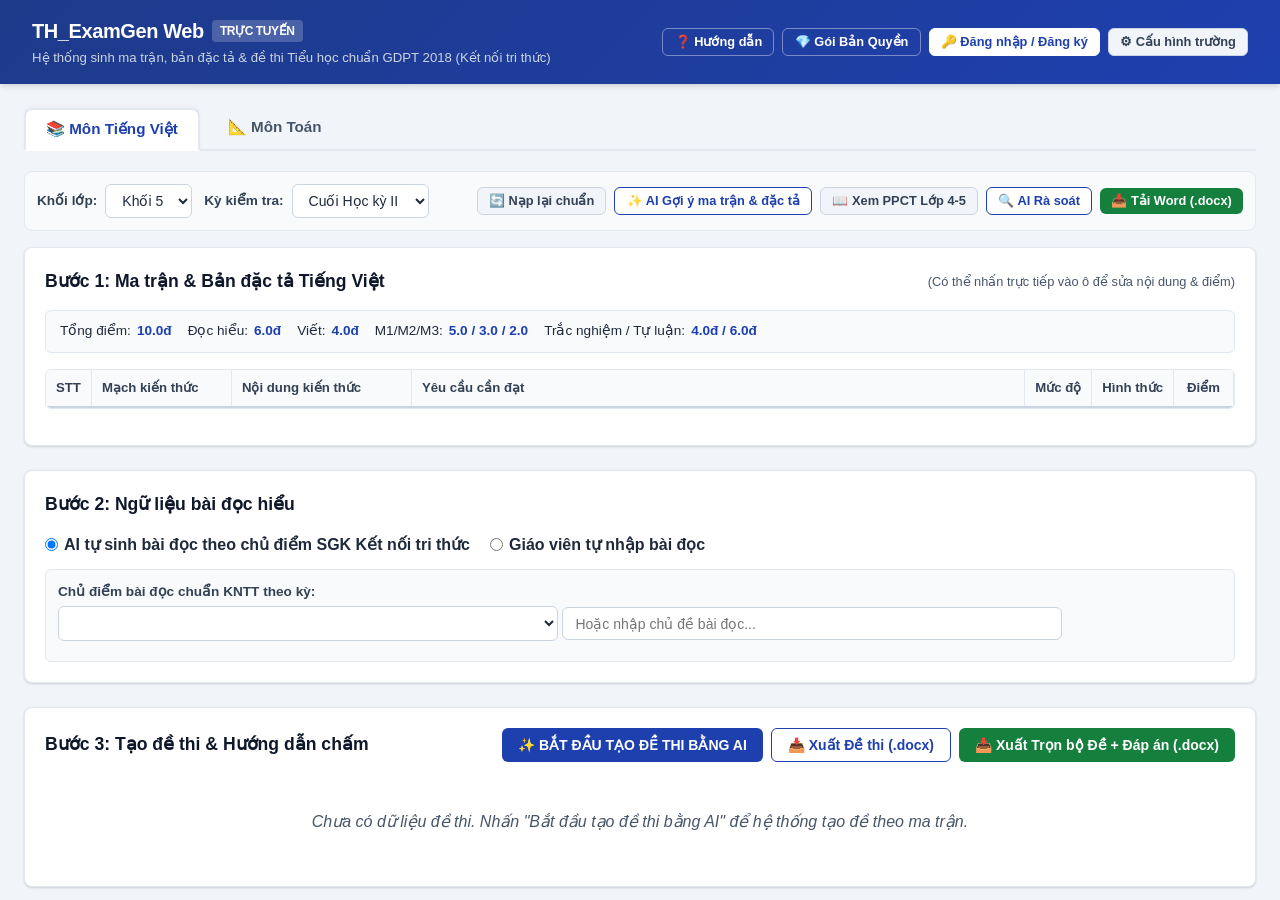
==== commit b453fe85: "fix(gemini): bo sung fallback on dinh gemini-2.5-flash va popup huong dan 5 buoc sau dang nhap" ====
--- a/src/TH_ExamGen.WebAPI/wwwroot/index.html
+++ b/src/TH_ExamGen.WebAPI/wwwroot/index.html
@@ -21,6 +21,7 @@
             <div class="header-actions" id="userHeaderActions">
                 <!-- Trạng thái Chưa đăng nhập -->
                 <div id="guestUserSection" style="display: flex; gap: 8px; align-items: center;">
+                    <button class="btn btn-outline-light btn-sm" onclick="openGuideModal()" title="Xem hướng dẫn từng bước">❓ Hướng dẫn</button>
                     <button class="btn btn-outline-light btn-sm" onclick="openPricingModal()">💎 Gói Bản Quyền</button>
                     <button class="btn btn-primary-light btn-sm" onclick="openAuthModal('login')" style="font-weight: 600;">🔑 Đăng nhập / Đăng ký</button>
                     <button class="btn btn-secondary btn-sm" onclick="openSettingsModal()">⚙ Cấu hình trường</button>
@@ -33,6 +34,7 @@
                         <span>Còn: <strong id="headerUserQuota" style="color: #67e8f9;">3 đề</strong></span>
                         <span style="opacity: 0.85;">(Hôm nay: <strong id="headerUserDaily">0/5</strong>)</span>
                     </div>
+                    <button class="btn btn-outline-light btn-sm" onclick="openGuideModal()" title="Xem hướng dẫn từng bước">❓ Hướng dẫn</button>
                     <button class="btn btn-outline-light btn-sm" onclick="openMyExamsModal()" title="Xem lại các đề đã sinh mà không tốn lượt">📂 Kho đề của tôi</button>
                     <button class="btn btn-success btn-sm" onclick="openPricingModal()" title="Nâng cấp gói bản quyền hoặc nạp mã">💎 Nạp Key</button>
                     <button class="btn btn-secondary btn-sm" onclick="openSettingsModal()" title="Cấu hình tên trường hiển thị trên đề thi">⚙ Trường</button>
@@ -296,9 +298,8 @@
                 <div class="field" id="cfgGeminiModelField">
                     <label>Phiên bản Model Gemini:</label>
                     <select id="cfgGeminiModel">
-                        <option value="gemini-2.5-flash" selected>gemini-2.5-flash (Google AI Mới nhất - Cực nhanh &amp; chính xác)</option>
-                        <option value="gemini-1.5-flash">gemini-1.5-flash (Chuẩn ổn định cao)</option>
-                        <option value="gemini-1.5-pro">gemini-1.5-pro</option>
+                        <option value="gemini-2.5-flash" selected>gemini-2.5-flash (Chuẩn ổn định cao - Khuyên dùng)</option>
+                        <option value="gemini-3.8-flash">gemini-3.8-flash (Google AI Mới nhất - Tự động dự phòng 2.5 khi bận)</option>
                     </select>
                 </div>
                 <div class="field">
@@ -430,7 +431,7 @@
             
             <div class="auth-nav">
                 <button class="auth-nav-btn active" id="authTabLoginBtn" onclick="switchAuthTab('login')">🔑 Đăng Nhập</button>
-                <button class="auth-nav-btn" id="authTabRegBtn" onclick="switchAuthTab('register')">🎉 Đăng Ký (Nhận 3 Đề)</button>
+                <button class="auth-nav-btn" id="authTabRegBtn" onclick="switchAuthTab('register')">🎉 Đăng Ký (Nhận 1 Đề)</button>
             </div>
 
             <!-- Form Đăng Nhập -->
@@ -447,7 +448,7 @@
                     <button class="btn btn-primary" style="width: 100%; justify-content: center; padding: 10px;" onclick="submitLogin()">🔑 Đăng Nhập Ngay</button>
                 </div>
                 <div style="text-align: center; margin-top: 12px; font-size: 0.85rem; color: var(--gray-600);">
-                    Chưa có tài khoản? <a href="javascript:void(0)" onclick="switchAuthTab('register')" style="color: var(--primary); font-weight: 600;">Đăng ký nhận 3 đề miễn phí</a>
+                    Chưa có tài khoản? <a href="javascript:void(0)" onclick="switchAuthTab('register')" style="color: var(--primary); font-weight: 600;">Đăng ký nhận 1 đề miễn phí</a>
                 </div>
             </div>
 
@@ -470,10 +471,10 @@
                     <input type="password" id="regPassword" placeholder="Tạo mật khẩu" style="padding: 8px 10px; border: 1px solid var(--gray-300); border-radius: 6px;">
                 </div>
                 <div style="background: #f0fdf4; border: 1px solid #bbf7d0; border-radius: 6px; padding: 8px 10px; font-size: 0.8rem; color: #166534; margin-bottom: 12px;">
-                    🎁 <strong>Ưu đãi:</strong> Đăng ký nhận ngay 3 đề thi trọn bộ miễn phí. Mỗi thiết bị áp dụng tối đa cho 2 tài khoản.
+                    🎁 <strong>Ưu đãi:</strong> Đăng ký nhận ngay 1 đề thi trọn bộ miễn phí. Mỗi thiết bị áp dụng cho 1 tài khoản dùng thử.
                 </div>
                 <div>
-                    <button class="btn btn-success" style="width: 100%; justify-content: center; padding: 10px;" onclick="submitRegister()">🎉 Đăng Ký &amp; Nhận 3 Đề Dùng Thử</button>
+                    <button class="btn btn-success" style="width: 100%; justify-content: center; padding: 10px;" onclick="submitRegister()">🎉 Đăng Ký &amp; Nhận 1 Đề Dùng Thử</button>
                 </div>
             </div>
         </div>
@@ -514,8 +515,8 @@
                             <div style="font-size: 0.78rem; color: var(--gray-600); margin-bottom: 6px;">Thời hạn 5 tháng (1 kỳ học)</div>
                             <div class="pricing-price">149.000đ</div>
                             <ul class="pricing-features">
-                                <li><strong>35 đề thi trọn bộ</strong></li>
-                                <li>Tối đa 5 đề/ngày</li>
+                                <li><strong>15 đề thi trọn bộ</strong></li>
+                                <li>Tối đa 2 đề/ngày (đủ tạo &amp; chỉnh sửa)</li>
                                 <li>Đầy đủ Ma trận, Bản đặc tả &amp; Hướng dẫn chấm</li>
                                 <li>Kho lưu trữ đề cũ vĩnh viễn</li>
                                 <li>Tải file Word (.docx) không giới hạn</li>
@@ -531,8 +532,8 @@
                             <div style="font-size: 0.78rem; color: var(--gray-600); margin-bottom: 6px;">Thời hạn 12 tháng (Trọn năm học)</div>
                             <div class="pricing-price" style="color: #ea580c;">249.000đ</div>
                             <ul class="pricing-features">
-                                <li><strong>90 đề thi trọn bộ</strong></li>
-                                <li>Tối đa 8 đề/ngày</li>
+                                <li><strong>30 đề thi trọn bộ</strong></li>
+                                <li>Tối đa 4 đề/ngày</li>
                                 <li>Đủ cả 4 đợt kiểm tra định kỳ (Giữa kỳ + Cuối kỳ)</li>
                                 <li>Ưu tiên tốc độ xử lý AI</li>
                                 <li>Hỗ trợ kỹ thuật 1-1 qua Zalo</li>
@@ -547,8 +548,8 @@
                             <div style="font-size: 0.78rem; color: var(--gray-600); margin-bottom: 6px;">12 tháng - Dành cho nhóm GV</div>
                             <div class="pricing-price">699.000đ</div>
                             <ul class="pricing-features">
-                                <li><strong>300 đề thi</strong> (Combo 5 mã kích hoạt)</li>
-                                <li>Mỗi giáo viên dùng 1 mã độc lập (60 đề/mã)</li>
+                                <li><strong>100 đề thi</strong> (Combo 5 mã kích hoạt)</li>
+                                <li>Mỗi giáo viên dùng 1 mã độc lập (20 đề/mã)</li>
                                 <li>Không lo bị đá văng phiên nhau</li>
                                 <li>Tổ trưởng tự phát mã cho đồng nghiệp</li>
                             </ul>
@@ -557,26 +558,28 @@
                 </div>
             </div>
 
-            <!-- Box Chuyển khoản VietQR & Zalo Admin -->
-            <div style="background: #f8fafc; border: 1px solid var(--gray-300); border-radius: 8px; padding: 14px; display: flex; flex-wrap: wrap; gap: 16px; align-items: center;">
+            <!-- Box Chuyển khoản Momo / VietQR & Zalo Admin -->
+            <div style="background: #fdf2f8; border: 1px solid #fbcfe8; border-radius: 8px; padding: 14px; display: flex; flex-wrap: wrap; gap: 16px; align-items: center;">
                 <div style="flex: 1; min-width: 260px;">
-                    <div style="font-weight: 700; font-size: 0.9rem; color: var(--gray-800); margin-bottom: 6px;">
-                        📲 Hướng dẫn Mua Bản Quyền &amp; Kích Hoạt Nhanh:
-                    </div>
-                    <div style="font-size: 0.825rem; color: var(--gray-700); line-height: 1.6;">
-                        1. Quét mã QR hoặc chuyển khoản theo số tài khoản bên cạnh.<br>
-                        2. Nội dung chuyển khoản: <strong style="color: var(--primary); background: #e0f2fe; padding: 2px 6px; border-radius: 4px;">THEX [Số điện thoại của bạn]</strong><br>
-                        3. Bấm nút Zalo bên dưới để nhắn Admin gửi Mã kích hoạt ngay trong 2-5 phút!
-                    </div>
-                    <div style="margin-top: 10px; display: flex; gap: 8px;">
+                    <div style="font-weight: 700; font-size: 0.95rem; color: #9d174d; margin-bottom: 6px;">
+                        📲 Hướng Dẫn Mua Bản Quyền &amp; Kích Hoạt Nhanh:
+                    </div>
+                    <div style="font-size: 0.85rem; color: var(--gray-800); line-height: 1.6;">
+                        • <strong>Số điện thoại / Ví Momo:</strong> <span style="color: #be185d; font-weight: 800; font-size: 1rem;">0326.439.774</span> (TONG MINH KHANH)<br>
+                        • <strong>Nội dung chuyển khoản:</strong> <strong style="color: var(--primary); background: #ffffff; border: 1px solid #cbd5e1; padding: 2px 6px; border-radius: 4px;">THEX [Số điện thoại của bạn]</strong><br>
+                        • <strong>Hình thức:</strong> Quét mã QR Momo bên cạnh hoặc chuyển khoản ngân hàng Napas 24/7.<br>
+                        • Sau khi chuyển khoản, bấm nút Zalo bên dưới để nhận Mã kích hoạt ngay trong 2-5 phút!
+                    </div>
+                    <div style="margin-top: 10px; display: flex; gap: 8px; flex-wrap: wrap;">
                         <a href="https://zalo.me/0326439774" target="_blank" class="btn btn-primary btn-sm" style="background: #0284c7; border-color: #0284c7; text-decoration: none;">
-                            💬 Nhắn Zalo Admin Cấp Key Nhanh (0326.439.774)
+                            💬 Nhắn Zalo Báo Admin Cấp Key Nhanh (0326.439.774)
                         </a>
                     </div>
                 </div>
-                <div style="text-align: center; background: #ffffff; padding: 8px; border-radius: 8px; border: 1px solid var(--gray-200);">
-                    <img src="https://img.vietqr.io/image/MB-0326439774-compact2.png?amount=249000&addInfo=THEX%20BAN%20QUYEN&accountName=TONG%20MINH%20KHANH" alt="VietQR Thanh Toán" style="width: 140px; height: 140px; display: block; border-radius: 4px;">
-                    <div style="font-size: 0.725rem; color: var(--gray-600); margin-top: 4px;">Quét VietQR chuyển khoản</div>
+                <div style="text-align: center; background: #ffffff; padding: 10px; border-radius: 8px; border: 1px solid #f472b6; box-shadow: var(--shadow);">
+                    <img src="momo.jpg" alt="Momo / VietQR Thanh Toán" style="width: 145px; height: auto; display: block; border-radius: 6px;">
+                    <div style="font-size: 0.75rem; font-weight: 700; color: #be185d; margin-top: 6px;">Momo / Napas 24/7</div>
+                    <div style="font-size: 0.72rem; color: var(--gray-600); font-weight: 600;">0326.439.774</div>
                 </div>
             </div>
 
@@ -622,12 +625,75 @@
         </div>
     </div>
 
+    <!-- Modal Hướng Dẫn Các Bước Tạo Đề Thi -->
+    <div class="modal" id="guideModal" style="display: none;">
+        <div class="modal-content" style="max-width: 680px; padding: 24px; border-radius: 12px; box-shadow: 0 20px 25px -5px rgba(0,0,0,0.2);">
+            <div class="modal-header" style="border-bottom: 1px solid var(--gray-200); padding-bottom: 12px; margin-bottom: 16px;">
+                <h3 style="font-size: 1.25rem; font-weight: 700; color: #1e3a8a; display: flex; align-items: center; gap: 8px;">
+                    <span>📖</span> Hướng Dẫn Các Bước Tạo Đề Thi Chuẩn
+                </h3>
+                <button class="modal-close" onclick="closeGuideModal()">&times;</button>
+            </div>
+            <div style="font-size: 0.9rem; color: var(--gray-700); line-height: 1.6;">
+                <div style="background: #eff6ff; border-left: 4px solid #2563eb; padding: 10px 14px; border-radius: 4px; margin-bottom: 16px; font-size: 0.875rem;">
+                    Chào mừng Thầy/Cô! Dưới đây là <strong>5 bước đơn giản</strong> để tạo bộ đề thi kèm ma trận, bản đặc tả và đáp án chuẩn theo phân phối chương trình GDPT 2018 (SGK Kết nối tri thức):
+                </div>
+
+                <div style="display: flex; flex-direction: column; gap: 12px; margin-bottom: 20px;">
+                    <div style="display: flex; gap: 12px; align-items: flex-start; background: #f8fafc; border: 1px solid #e2e8f0; border-radius: 8px; padding: 10px 14px;">
+                        <div style="background: #2563eb; color: #fff; width: 26px; height: 26px; border-radius: 50%; display: flex; align-items: center; justify-content: center; font-weight: 700; font-size: 0.85rem; flex-shrink: 0;">1</div>
+                        <div>
+                            <strong style="color: #0f172a;">Bước 1: Cài đặt thông tin trường (Nút ⚙ Trường)</strong>
+                            <div style="font-size: 0.825rem; color: #475569;">Nhập Tên Phòng/UBND, Tên Trường và Năm học để tự động in lên tiêu đề các tệp Word đề thi.</div>
+                        </div>
+                    </div>
+
+                    <div style="display: flex; gap: 12px; align-items: flex-start; background: #f8fafc; border: 1px solid #e2e8f0; border-radius: 8px; padding: 10px 14px;">
+                        <div style="background: #2563eb; color: #fff; width: 26px; height: 26px; border-radius: 50%; display: flex; align-items: center; justify-content: center; font-weight: 700; font-size: 0.85rem; flex-shrink: 0;">2</div>
+                        <div>
+                            <strong style="color: #0f172a;">Bước 2: Chọn Môn, Khối Lớp &amp; Kỳ Kiểm Tra</strong>
+                            <div style="font-size: 0.825rem; color: #475569;">Chọn tab <strong>Môn Tiếng Việt</strong> hoặc <strong>Môn Toán</strong>. Chọn khối lớp (Khối 4 hoặc 5) và đợt kiểm tra (Giữa kỳ hoặc Cuối kỳ).</div>
+                        </div>
+                    </div>
+
+                    <div style="display: flex; gap: 12px; align-items: flex-start; background: #f8fafc; border: 1px solid #e2e8f0; border-radius: 8px; padding: 10px 14px;">
+                        <div style="background: #2563eb; color: #fff; width: 26px; height: 26px; border-radius: 50%; display: flex; align-items: center; justify-content: center; font-weight: 700; font-size: 0.85rem; flex-shrink: 0;">3</div>
+                        <div>
+                            <strong style="color: #0f172a;">Bước 3: Lập Ma trận &amp; Bản đặc tả</strong>
+                            <div style="font-size: 0.825rem; color: #475569;">Sử dụng ma trận chuẩn có sẵn hoặc bấm <strong>✨ AI Gợi ý Ma trận</strong> để AI bám sát phân phối chương trình của tuần học. Bấm <strong>Tải Word</strong> để nộp duyệt tổ chuyên môn.</div>
+                        </div>
+                    </div>
+
+                    <div style="display: flex; gap: 12px; align-items: flex-start; background: #f8fafc; border: 1px solid #e2e8f0; border-radius: 8px; padding: 10px 14px;">
+                        <div style="background: #2563eb; color: #fff; width: 26px; height: 26px; border-radius: 50%; display: flex; align-items: center; justify-content: center; font-weight: 700; font-size: 0.85rem; flex-shrink: 0;">4</div>
+                        <div>
+                            <strong style="color: #0f172a;">Bước 4: Bấm "✨ AI Sinh Đề Thi"</strong>
+                            <div style="font-size: 0.825rem; color: #475569;">Hệ thống AI sẽ tự động sinh văn bản đọc hiểu, câu hỏi trắc nghiệm &amp; tự luận, đáp án, biểu điểm và mã hình vẽ tương ứng.</div>
+                        </div>
+                    </div>
+
+                    <div style="display: flex; gap: 12px; align-items: flex-start; background: #f8fafc; border: 1px solid #e2e8f0; border-radius: 8px; padding: 10px 14px;">
+                        <div style="background: #2563eb; color: #fff; width: 26px; height: 26px; border-radius: 50%; display: flex; align-items: center; justify-content: center; font-weight: 700; font-size: 0.85rem; flex-shrink: 0;">5</div>
+                        <div>
+                            <strong style="color: #0f172a;">Bước 5: Xem lại &amp; Tải Word Trọn Bộ</strong>
+                            <div style="font-size: 0.825rem; color: #475569;">Xem trước và chỉnh sửa trực tiếp trên màn hình, sau đó bấm <strong>📥 Tải Word Trọn Bộ</strong>. Đề thi tự động lưu vào <strong>📂 Kho đề của tôi</strong> để tải lại vĩnh viễn miễn phí!</div>
+                        </div>
+                    </div>
+                </div>
+
+                <div style="text-align: center; padding-top: 8px;">
+                    <button class="btn btn-primary" style="padding: 10px 42px; font-size: 1.05rem; font-weight: 700; border-radius: 8px; box-shadow: 0 4px 6px -1px rgba(37,99,235,0.3);" onclick="closeGuideModal()">Đã hiểu</button>
+                </div>
+            </div>
+        </div>
+    </div>
+
     <!-- Loading Overlay -->
     <div class="loading-overlay" id="loadingOverlay">
         <div class="loading-spinner"></div>
         <div id="loadingText" style="font-size: 1rem; font-weight: 600;">Đang xử lý, vui lòng chờ...</div>
     </div>
 
-    <script src="app.js?v=2.3"></script>
+    <script src="app.js?v=2.4"></script>
 </body>
 </html>
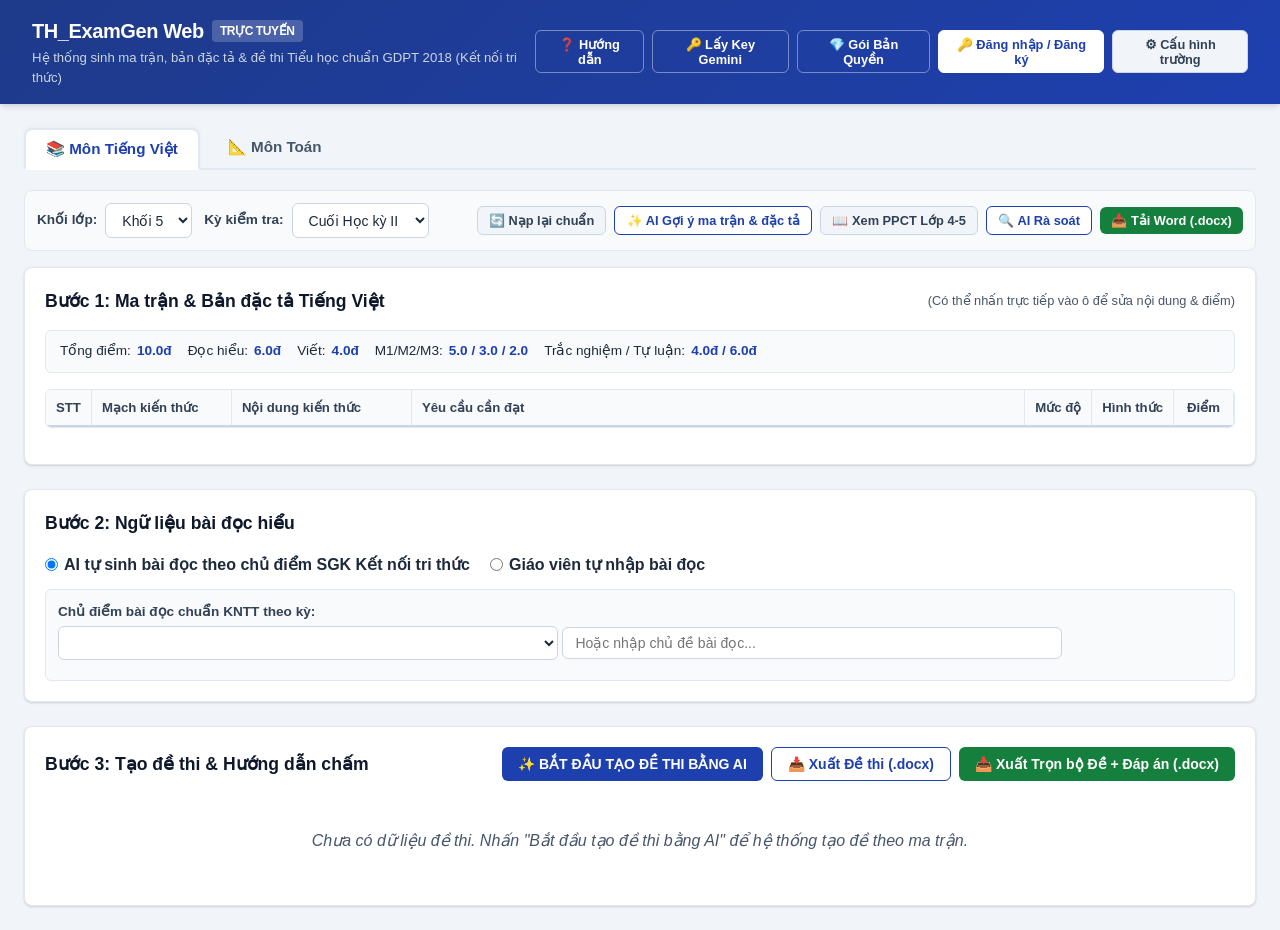
==== commit 7beab6a3: "feat(ui): them popup huong dan lay khoa Google Gemini API mien phi" ====
--- a/src/TH_ExamGen.WebAPI/wwwroot/index.html
+++ b/src/TH_ExamGen.WebAPI/wwwroot/index.html
@@ -22,6 +22,7 @@
                 <!-- Trạng thái Chưa đăng nhập -->
                 <div id="guestUserSection" style="display: flex; gap: 8px; align-items: center;">
                     <button class="btn btn-outline-light btn-sm" onclick="openGuideModal()" title="Xem hướng dẫn từng bước">❓ Hướng dẫn</button>
+                    <button class="btn btn-outline-light btn-sm" onclick="openGeminiKeyGuideModal()" title="Hướng dẫn lấy mã khóa Google Gemini API miễn phí">🔑 Lấy Key Gemini</button>
                     <button class="btn btn-outline-light btn-sm" onclick="openPricingModal()">💎 Gói Bản Quyền</button>
                     <button class="btn btn-primary-light btn-sm" onclick="openAuthModal('login')" style="font-weight: 600;">🔑 Đăng nhập / Đăng ký</button>
                     <button class="btn btn-secondary btn-sm" onclick="openSettingsModal()">⚙ Cấu hình trường</button>
@@ -35,6 +36,7 @@
                         <span style="opacity: 0.85;">(Hôm nay: <strong id="headerUserDaily">0/5</strong>)</span>
                     </div>
                     <button class="btn btn-outline-light btn-sm" onclick="openGuideModal()" title="Xem hướng dẫn từng bước">❓ Hướng dẫn</button>
+                    <button class="btn btn-outline-light btn-sm" onclick="openGeminiKeyGuideModal()" title="Hướng dẫn lấy mã khóa Google Gemini API miễn phí">🔑 Lấy Key Gemini</button>
                     <button class="btn btn-outline-light btn-sm" onclick="openMyExamsModal()" title="Xem lại các đề đã sinh mà không tốn lượt">📂 Kho đề của tôi</button>
                     <button class="btn btn-success btn-sm" onclick="openPricingModal()" title="Nâng cấp gói bản quyền hoặc nạp mã">💎 Nạp Key</button>
                     <button class="btn btn-secondary btn-sm" onclick="openSettingsModal()" title="Cấu hình tên trường hiển thị trên đề thi">⚙ Trường</button>
@@ -303,9 +305,15 @@
                     </select>
                 </div>
                 <div class="field">
-                    <label>Gemini API Key:</label>
+                    <div style="display: flex; justify-content: space-between; align-items: center; margin-bottom: 4px;">
+                        <label style="margin-bottom: 0;">Gemini API Key:</label>
+                        <a href="javascript:void(0)" onclick="openGeminiKeyGuideModal()" style="font-size: 0.8rem; color: #2563eb; text-decoration: underline; font-weight: 600; cursor: pointer;">🔑 Hướng dẫn lấy Key miễn phí (1 phút)</a>
+                    </div>
                     <input type="password" id="cfgGeminiKey" placeholder="Để trống nếu máy chủ Render đã cấu hình">
-                    <div class="field-hint">Khóa API sẽ được dùng để gọi AI sinh ma trận và đề thi.</div>
+                    <div class="field-hint" style="display: flex; justify-content: space-between; align-items: center; margin-top: 4px;">
+                        <span>Khóa API dùng để gọi AI sinh ma trận và đề thi.</span>
+                        <button type="button" class="btn btn-outline-primary btn-sm" onclick="openGeminiKeyGuideModal()" style="font-size: 0.75rem; padding: 2px 8px; border: 1px solid #bfdbfe; color: #1d4ed8; background: #eff6ff; border-radius: 4px; cursor: pointer;">📖 Xem hướng dẫn lấy khóa</button>
+                    </div>
                 </div>
                 <div class="field">
                     <label>DeepSeek API Key (Tùy chọn):</label>
@@ -643,8 +651,10 @@
                     <div style="display: flex; gap: 12px; align-items: flex-start; background: #f8fafc; border: 1px solid #e2e8f0; border-radius: 8px; padding: 10px 14px;">
                         <div style="background: #2563eb; color: #fff; width: 26px; height: 26px; border-radius: 50%; display: flex; align-items: center; justify-content: center; font-weight: 700; font-size: 0.85rem; flex-shrink: 0;">1</div>
                         <div>
-                            <strong style="color: #0f172a;">Bước 1: Cài đặt thông tin trường (Nút ⚙ Trường)</strong>
-                            <div style="font-size: 0.825rem; color: #475569;">Nhập Tên Phòng/UBND, Tên Trường và Năm học để tự động in lên tiêu đề các tệp Word đề thi.</div>
+                            <strong style="color: #0f172a;">Bước 1: Cài đặt thông tin trường &amp; Khóa AI (Nút ⚙ Trường)</strong>
+                            <div style="font-size: 0.825rem; color: #475569;">
+                                Nhập Tên Phòng/UBND, Tên Trường và Năm học. Thầy/Cô có thể dùng khóa mặc định hệ thống hoặc <a href="javascript:void(0)" onclick="openGeminiKeyGuideModal()" style="color: #2563eb; font-weight: 600; text-decoration: underline;">xem cách lấy khóa Gemini API riêng miễn phí</a> để ưu tiên tốc độ tối đa.
+                            </div>
                         </div>
                     </div>
 
@@ -683,6 +693,82 @@
 
                 <div style="text-align: center; padding-top: 8px;">
                     <button class="btn btn-primary" style="padding: 10px 42px; font-size: 1.05rem; font-weight: 700; border-radius: 8px; box-shadow: 0 4px 6px -1px rgba(37,99,235,0.3);" onclick="closeGuideModal()">Đã hiểu</button>
+                </div>
+            </div>
+        </div>
+    </div>
+
+    <!-- Modal Hướng Dẫn Lấy Khóa Gemini API Miễn Phí -->
+    <div class="modal" id="geminiKeyGuideModal" style="display: none;">
+        <div class="modal-content" style="max-width: 680px; padding: 24px; border-radius: 12px; box-shadow: 0 20px 25px -5px rgba(0,0,0,0.2);">
+            <div class="modal-header" style="border-bottom: 1px solid var(--gray-200); padding-bottom: 12px; margin-bottom: 16px;">
+                <h3 style="font-size: 1.2rem; font-weight: 700; color: #1e3a8a; display: flex; align-items: center; gap: 8px;">
+                    <span>🔑</span> Hướng Dẫn Lấy Khóa Google Gemini API Miễn Phí
+                </h3>
+                <button class="modal-close" onclick="closeGeminiKeyGuideModal()">&times;</button>
+            </div>
+            <div style="font-size: 0.9rem; color: var(--gray-700); line-height: 1.6;">
+                <div style="background: #f0fdf4; border-left: 4px solid #16a34a; padding: 10px 14px; border-radius: 4px; margin-bottom: 16px; font-size: 0.875rem; color: #166534;">
+                    🎁 <strong>100% Hoàn Toàn Miễn Phí:</strong> Google cấp khóa Gemini API miễn phí cho mọi tài khoản Gmail với hạn mức rất lớn, đủ để Thầy/Cô sinh hàng trăm đề thi mỗi tháng với tốc độ cao nhất và bảo mật riêng tư tuyệt đối!
+                </div>
+
+                <div style="text-align: center; margin: 12px 0 18px 0;">
+                    <a href="https://aistudio.google.com/app/apikey" target="_blank" rel="noopener noreferrer" class="btn btn-primary" style="padding: 10px 24px; font-weight: 700; font-size: 0.95rem; text-decoration: none; display: inline-flex; align-items: center; gap: 8px; border-radius: 8px; box-shadow: 0 4px 6px -1px rgba(37,99,235,0.25);">
+                        <span>🚀</span> Bấm Vào Đây Để Mở Trang Google AI Studio (Tab mới) ↗
+                    </a>
+                </div>
+
+                <div style="display: flex; flex-direction: column; gap: 12px; margin-bottom: 20px;">
+                    <div style="display: flex; gap: 12px; align-items: flex-start; background: #f8fafc; border: 1px solid #e2e8f0; border-radius: 8px; padding: 10px 14px;">
+                        <div style="background: #0284c7; color: #fff; width: 26px; height: 26px; border-radius: 50%; display: flex; align-items: center; justify-content: center; font-weight: 700; font-size: 0.85rem; flex-shrink: 0;">1</div>
+                        <div>
+                            <strong style="color: #0f172a;">Bước 1: Đăng nhập Google AI Studio</strong>
+                            <div style="font-size: 0.825rem; color: #475569;">
+                                Truy cập <a href="https://aistudio.google.com/app/apikey" target="_blank" rel="noopener noreferrer" style="color: #0284c7; font-weight: 600;">aistudio.google.com/app/apikey</a> và đăng nhập bằng tài khoản <strong>Gmail</strong> của Thầy/Cô. (Nếu thấy bảng Điều khoản dịch vụ hiện ra, tích chọn đồng ý rồi bấm <em>Continue</em>).
+                            </div>
+                        </div>
+                    </div>
+
+                    <div style="display: flex; gap: 12px; align-items: flex-start; background: #f8fafc; border: 1px solid #e2e8f0; border-radius: 8px; padding: 10px 14px;">
+                        <div style="background: #0284c7; color: #fff; width: 26px; height: 26px; border-radius: 50%; display: flex; align-items: center; justify-content: center; font-weight: 700; font-size: 0.85rem; flex-shrink: 0;">2</div>
+                        <div>
+                            <strong style="color: #0f172a;">Bước 2: Bấm nút "Create API key" màu xanh</strong>
+                            <div style="font-size: 0.825rem; color: #475569;">
+                                Nhìn sang góc trên bên phải màn hình (hoặc ở giữa trang), bấm nút màu xanh dương có chữ <strong>"Create API key"</strong> (Tạo khóa API).
+                            </div>
+                        </div>
+                    </div>
+
+                    <div style="display: flex; gap: 12px; align-items: flex-start; background: #f8fafc; border: 1px solid #e2e8f0; border-radius: 8px; padding: 10px 14px;">
+                        <div style="background: #0284c7; color: #fff; width: 26px; height: 26px; border-radius: 50%; display: flex; align-items: center; justify-content: center; font-weight: 700; font-size: 0.85rem; flex-shrink: 0;">3</div>
+                        <div>
+                            <strong style="color: #0f172a;">Bước 3: Chọn "Create API key in new project"</strong>
+                            <div style="font-size: 0.825rem; color: #475569;">
+                                Một hộp thoại nhỏ mở ra, bấm chọn dòng <strong>"Create API key in new project"</strong> (Tạo khóa trong dự án mới). Google sẽ tự động tạo khóa trong khoảng 2 giây.
+                            </div>
+                        </div>
+                    </div>
+
+                    <div style="display: flex; gap: 12px; align-items: flex-start; background: #f8fafc; border: 1px solid #e2e8f0; border-radius: 8px; padding: 10px 14px;">
+                        <div style="background: #0284c7; color: #fff; width: 26px; height: 26px; border-radius: 50%; display: flex; align-items: center; justify-content: center; font-weight: 700; font-size: 0.85rem; flex-shrink: 0;">4</div>
+                        <div>
+                            <strong style="color: #0f172a;">Bước 4: Sao chép (Copy) và dán vào phần mềm</strong>
+                            <div style="font-size: 0.825rem; color: #475569;">
+                                Bấm biểu tượng <strong>Copy</strong> bên cạnh chuỗi ký tự vừa tạo (bắt đầu bằng <code>AIzaSy...</code>). Sau đó quay lại TH_ExamGen, bấm nút <strong>⚙ Trường</strong>, dán vào ô <strong>Gemini API Key</strong> rồi bấm <strong>Lưu Cấu Hình</strong> là xong!
+                            </div>
+                        </div>
+                    </div>
+                </div>
+
+                <div style="background: #fffbeb; border: 1px solid #fef3c7; border-radius: 6px; padding: 10px 14px; margin-bottom: 18px; font-size: 0.825rem; color: #92400e;">
+                    💡 <strong>Mẹo nhỏ:</strong> Khóa này gắn liền vĩnh viễn với tài khoản Gmail của Thầy/Cô. Thầy/Cô chỉ cần cài đặt 1 lần duy nhất, trình duyệt sẽ tự ghi nhớ để sinh đề cho các lần sau mà không cần nhập lại.
+                </div>
+
+                <div style="text-align: center; display: flex; justify-content: center; gap: 12px; flex-wrap: wrap;">
+                    <a href="https://aistudio.google.com/app/apikey" target="_blank" rel="noopener noreferrer" class="btn btn-outline-primary" style="padding: 9px 20px; font-weight: 600; text-decoration: none; border: 1px solid #2563eb; color: #2563eb; border-radius: 6px;">
+                        ↗ Mở Google AI Studio
+                    </a>
+                    <button class="btn btn-primary" style="padding: 9px 36px; font-size: 1rem; font-weight: 700; border-radius: 6px;" onclick="closeGeminiKeyGuideModal()">Đã hiểu &amp; Đóng</button>
                 </div>
             </div>
         </div>
@@ -694,6 +780,6 @@
         <div id="loadingText" style="font-size: 1rem; font-weight: 600;">Đang xử lý, vui lòng chờ...</div>
     </div>
 
-    <script src="app.js?v=2.4"></script>
+    <script src="app.js?v=2.5"></script>
 </body>
 </html>
